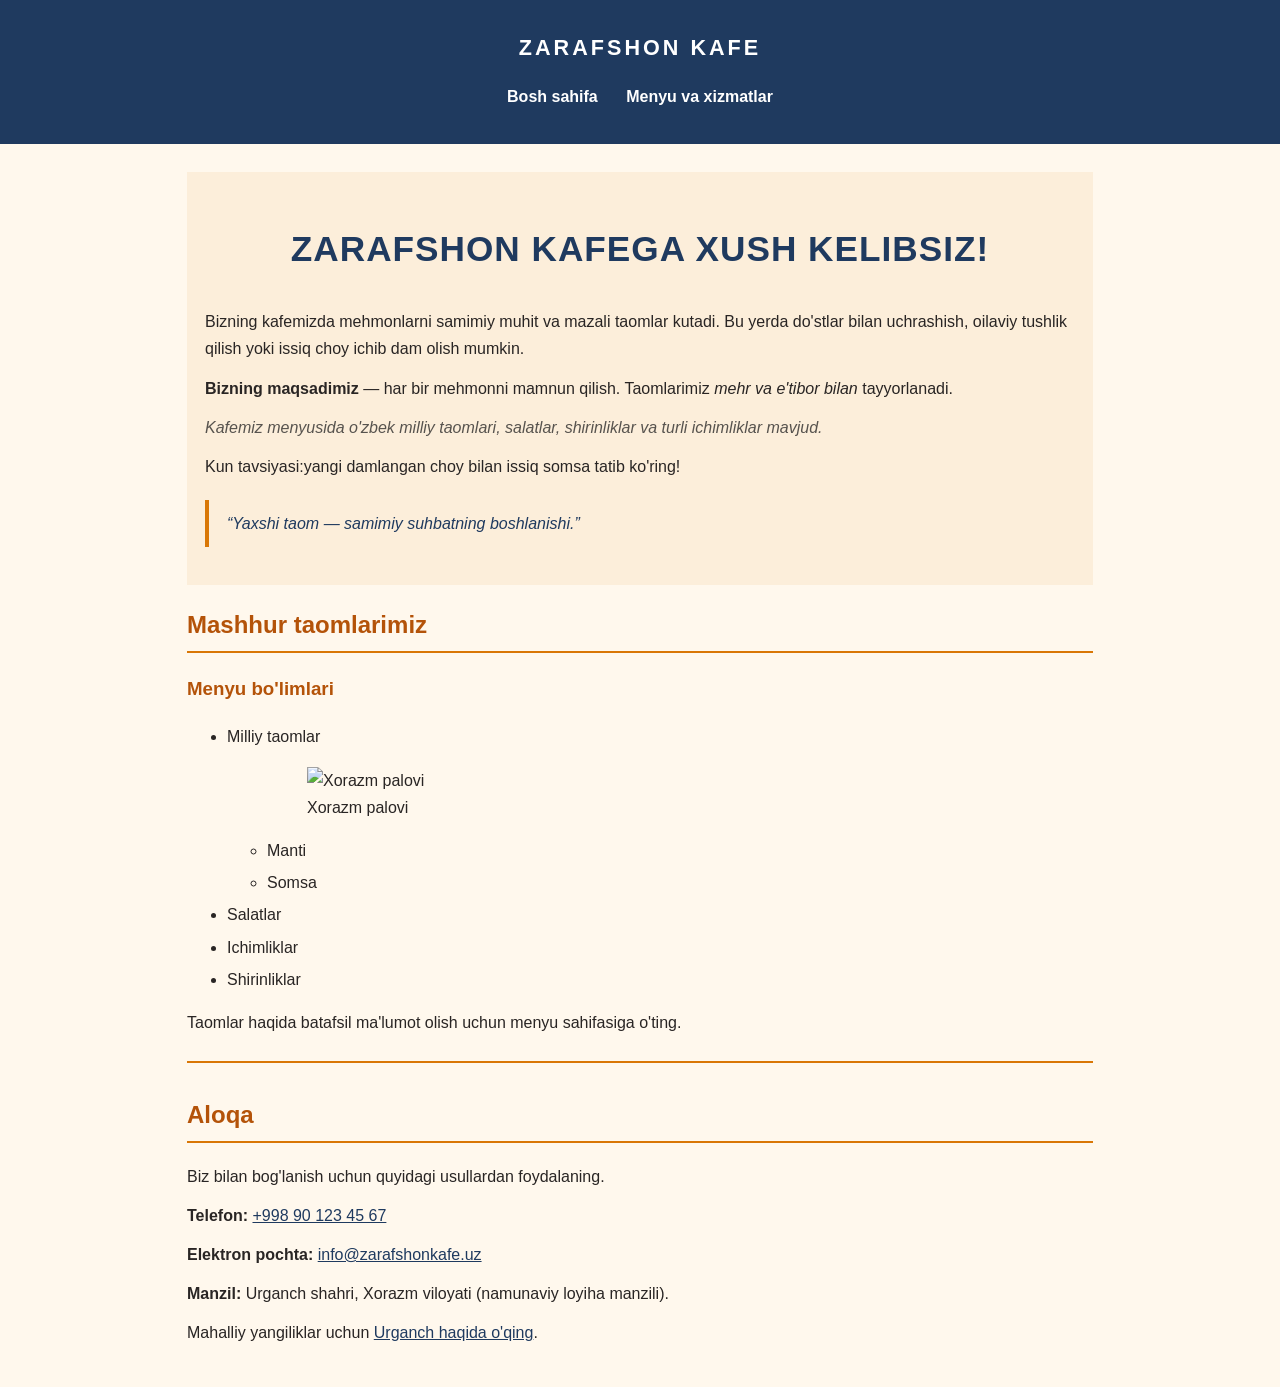
==== web-dasturlash/2-amaliyot/index2.html @ 01428951 "Add files via upload" ====
<!DOCTYPE html>
<html lang="uz">
<head>
    <meta charset="UTF-8">
    <meta name="viewport" content="width=device-width, initial-scale=1.0">
    <meta name="description" content="Zarafshon kafe menyusi, milliy taomlar, ichimliklar va aloqa ma'lumotlari.">
    <title>Zarafshon kafe | Bosh sahifa</title>
    <link rel="stylesheet" href="css/style2.css">
</head>
<body id="yuqori">
    <header>
        <p class="belgi">ZARAFSHON KAFE</p>
        <nav aria-label="Asosiy navigatsiya">
            <ul>
                <li><a href="index2.html">Bosh sahifa</a></li>
                <li><a href="batafsil2.html">Menyu va xizmatlar</a></li>
            </ul>
        </nav>
    </header>

    <main>
        <section class="kirish">
            <h1>Zarafshon kafega xush kelibsiz!</h1>
            <p>Bizning kafemizda mehmonlarni samimiy muhit va mazali taomlar kutadi. Bu yerda do'stlar bilan uchrashish, oilaviy tushlik qilish yoki issiq choy ichib dam olish mumkin.</p>
            <p><strong>Bizning maqsadimiz</strong> — har bir mehmonni mamnun qilish. Taomlarimiz <em>mehr va e'tibor bilan</em> tayyorlanadi.</p>
            <p class="izoh">Kafemiz menyusida o'zbek milliy taomlari, salatlar, shirinliklar va turli ichimliklar mavjud.</p>
            <p>Kun tavsiyasi:yangi damlangan choy bilan issiq somsa tatib ko'ring!</p>
            <blockquote>“Yaxshi taom — samimiy suhbatning boshlanishi.”</blockquote>
        </section>

        <section>
            <h2>Mashhur taomlarimiz</h2>
            <h3>Menyu bo'limlari</h3>
            <ul>
                <li>Milliy taomlar
                    <ul>
                        <figure>
                    <img src="https://avatars.mds.yandex.net/i?id=46706be2285ad70052d3c57e95df40684c3dd4f1-12901607-images-thumbs&n=13" alt="Xorazm palovi" width="400" height="260">
                    <figcaption>Xorazm palovi</figcaption>
                </figure>
                        <li>Manti</li>
                        <li>Somsa</li>
                    </ul>
                </li>
                <li>Salatlar</li>
                <li>Ichimliklar</li>
                <li>Shirinliklar</li>
            </ul>
            <p>Taomlar haqida batafsil ma'lumot olish uchun menyu sahifasiga o'ting.</p>
        </section>

        <section id="aloqa">
            <h2>Aloqa</h2>
            <p>Biz bilan bog'lanish uchun quyidagi usullardan foydalaning.</p>
            <p><strong>Telefon:</strong> <a href="tel:+998901234567">+998 90 123 45 67</a></p>
            <p><strong>Elektron pochta:</strong> <a href="mailto:info@zarafshonkafe.uz">info@zarafshonkafe.uz</a></p>
            <p><strong>Manzil:</strong> Urganch shahri, Xorazm viloyati (namunaviy loyiha manzili).</p>
            <p>Mahalliy yangiliklar uchun <a href="https://uz.wikipedia.org/wiki/Urganch" target="_blank" rel="noopener">Urganch haqida o'qing</a>.</p>
        </section>
    </main>
</body>
</html>
---- web-dasturlash/2-amaliyot/css/style2.css ----
* {
    box-sizing: border-box;
}

body {
    margin: 0;
    background-color: #fff8ed;
    color: #292524;
    font-family: 'Roboto', Arial, sans-serif;
    font-size: 16px;
    line-height: 1.7;
}

header {
    background-color: #1f3a5f;
    color: white;
    padding: 18px 8%;
}

.belgi {
    font-size: 1.35rem;
    font-weight: 800;
    letter-spacing: 3px;
    text-align: center;
    color: white;
}

nav ul {
    list-style: none;
    padding: 0;
    text-align: center;
}

nav li {
    display: inline-block;
    margin: 0 12px;
}

nav a {
    color: white;
    font-weight: 700;
    text-decoration: none;
}

nav a:hover {
    color: #fbbf24;
    text-decoration: underline;
}

/* Asosiy matn va sarlavhalar */
main {
    max-width: 950px;
    margin: 0 auto;
    padding: 28px 22px;
}

h1 {
    color: #1f3a5f;
    font-size: 2.2rem;
    text-align: center;
    text-transform: uppercase;
    letter-spacing: 1px;
}

h2, h3 {
    color: #b45309;
}

h2 {
    border-bottom: 2px solid #d97706;
    padding-bottom: 5px;
}

p {
    margin: 12px 0;
}

.kirish {
    background-color: rgba(217, 119, 6, 0.08);
    padding: 18px;
}

.izoh {
    font-style: italic;
    color: #57534e;
}

blockquote {
    border-left: 4px solid #d97706;
    margin: 20px 0;
    padding: 10px 18px;
    font-style: italic;
    color: #1f3a5f;
}

li {
    margin: 5px 0;
}

a {
    color: #1f3a5f;
    text-decoration: underline;
}

a:visited {
    color: #6b21a8;
}

a:hover {
    color: #d97706;
}

dt {
    color: #1f3a5f;
    font-weight: 700;
    margin-top: 10px;
}

dd {
    margin-left: 20px;
}

#aloqa {
    border-top: 2px solid #d97706;
    margin-top: 25px;
    padding-top: 12px;
}

/* Ekran kichik bo'lsa navigatsiya satrma-satr ko'rinadi */
@media (max-width: 600px) {
    nav li {
        display: block;
        margin: 8px 0;
    }

    h1 {
        font-size: 1.7rem;
    }
}
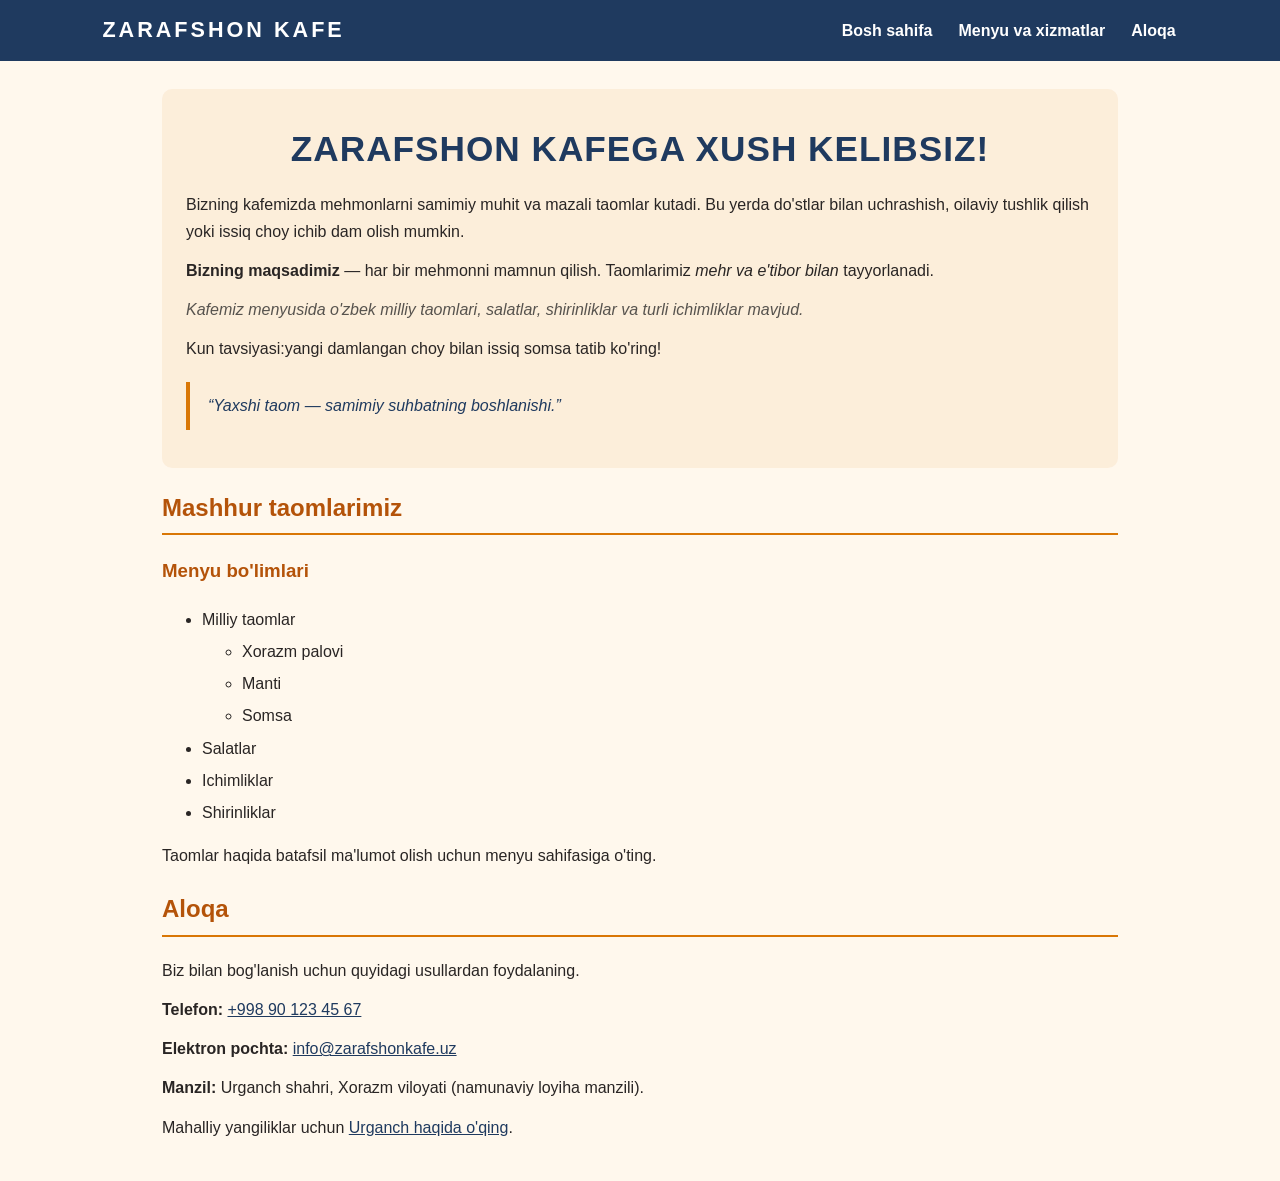
==== commit 54f0947c: "Add files via upload" ====
--- a/web-dasturlash/2-amaliyot/index2.html
+++ b/web-dasturlash/2-amaliyot/index2.html
@@ -14,6 +14,7 @@
             <ul>
                 <li><a href="index2.html">Bosh sahifa</a></li>
                 <li><a href="batafsil2.html">Menyu va xizmatlar</a></li>
+                <li><a href="aloqa.html">Aloqa</a></li>
             </ul>
         </nav>
     </header>
@@ -34,10 +35,7 @@
             <ul>
                 <li>Milliy taomlar
                     <ul>
-                        <figure>
-                    <img src="https://avatars.mds.yandex.net/i?id=46706be2285ad70052d3c57e95df40684c3dd4f1-12901607-images-thumbs&n=13" alt="Xorazm palovi" width="400" height="260">
-                    <figcaption>Xorazm palovi</figcaption>
-                </figure>
+                        <li>Xorazm palovi</li>
                         <li>Manti</li>
                         <li>Somsa</li>
                     </ul>
--- a/web-dasturlash/2-amaliyot/css/style2.css
+++ b/web-dasturlash/2-amaliyot/css/style2.css
@@ -1,73 +1,115 @@
-* {
+*, *::before, *::after {
     box-sizing: border-box;
 }
 
+:root {
+    --fon: #fff8ed;
+    --matn: #292524;
+    --asosiy: #1f3a5f;
+    --aksent: #d97706;
+    --aksent-toq: #b45309;
+    --sariq: #fbbf24;
+    --kul: #57534e;
+    --karta-fon: #ffffff;
+}
+
+html {
+    scroll-behavior: smooth;
+}
+
 body {
     margin: 0;
-    background-color: #fff8ed;
-    color: #292524;
+    background-color: var(--fon);
+    color: var(--matn);
     font-family: 'Roboto', Arial, sans-serif;
     font-size: 16px;
     line-height: 1.7;
 }
 
+img {
+    max-width: 100%;
+    height: auto;
+    display: block;
+}
+
+/* ---------- Sarlavha va menyu (sticky + Flexbox) ---------- */
 header {
-    background-color: #1f3a5f;
-    color: white;
-    padding: 18px 8%;
+    position: sticky;
+    top: 0;
+    z-index: 100;
+    background-color: var(--asosiy);
+    color: white;
+    padding: 12px 8%;
+    display: flex;
+    justify-content: space-between;
+    align-items: center;
+    gap: 16px;
+    flex-wrap: wrap;
 }
 
 .belgi {
+    margin: 0;
     font-size: 1.35rem;
     font-weight: 800;
     letter-spacing: 3px;
-    text-align: center;
     color: white;
 }
 
 nav ul {
+    display: flex;
+    gap: 22px;
     list-style: none;
+    margin: 0;
     padding: 0;
-    text-align: center;
 }
 
 nav li {
-    display: inline-block;
-    margin: 0 12px;
+    margin: 0;
 }
 
 nav a {
     color: white;
     font-weight: 700;
     text-decoration: none;
+    padding: 6px 2px;
+}
+
+nav a:visited {
+    color: white;
 }
 
 nav a:hover {
-    color: #fbbf24;
+    color: var(--sariq);
     text-decoration: underline;
 }
 
-/* Asosiy matn va sarlavhalar */
+nav a[aria-current="page"] {
+    color: var(--sariq);
+    border-bottom: 2px solid var(--sariq);
+}
+
+/* ---------- Konteyner va sarlavhalar ---------- */
 main {
-    max-width: 950px;
+    max-width: 1000px;
     margin: 0 auto;
     padding: 28px 22px;
 }
 
 h1 {
-    color: #1f3a5f;
+    color: var(--asosiy);
     font-size: 2.2rem;
     text-align: center;
     text-transform: uppercase;
     letter-spacing: 1px;
+    margin: 12px 0;
 }
 
 h2, h3 {
-    color: #b45309;
+    color: var(--aksent-toq);
 }
 
 h2 {
-    border-bottom: 2px solid #d97706;
+    border-bottom: 2px solid var(--aksent);
     padding-bottom: 5px;
 }
 
@@ -75,65 +117,315 @@
     margin: 12px 0;
 }
 
-.kirish {
-    background-color: rgba(217, 119, 6, 0.08);
-    padding: 18px;
+li {
+    margin: 5px 0;
+}
+
+a {
+    color: var(--asosiy);
+    text-decoration: underline;
+}
+
+a:visited {
+    color: #6b21a8;
+}
+
+a:hover {
+    color: var(--aksent);
+}
+
+a:focus-visible,
+button:focus-visible,
+input:focus-visible,
+select:focus-visible,
+textarea:focus-visible {
+    outline: 3px solid var(--sariq);
+    outline-offset: 2px;
 }
 
 .izoh {
     font-style: italic;
-    color: #57534e;
+    color: var(--kul);
 }
 
 blockquote {
-    border-left: 4px solid #d97706;
+    border-left: 4px solid var(--aksent);
     margin: 20px 0;
     padding: 10px 18px;
     font-style: italic;
-    color: #1f3a5f;
-}
-
-li {
-    margin: 5px 0;
-}
-
-a {
-    color: #1f3a5f;
-    text-decoration: underline;
-}
-
-a:visited {
-    color: #6b21a8;
-}
-
-a:hover {
-    color: #d97706;
-}
-
-dt {
-    color: #1f3a5f;
-    font-weight: 700;
-    margin-top: 10px;
-}
-
-dd {
-    margin-left: 20px;
-}
-
-#aloqa {
-    border-top: 2px solid #d97706;
-    margin-top: 25px;
-    padding-top: 12px;
-}
-
-/* Ekran kichik bo'lsa navigatsiya satrma-satr ko'rinadi */
+    color: var(--asosiy);
+}
+
+/* ---------- Kirish bo'limi va markazlash ---------- */
+.kirish {
+    background-color: rgba(217, 119, 6, 0.08);
+    padding: 18px 24px;
+    border-radius: 10px;
+}
+
+.markaz-quti {
+    display: flex;
+    justify-content: center;
+    align-items: center;
+    min-height: 150px;
+    background-color: var(--asosiy);
+    border-radius: 10px;
+    margin-bottom: 16px;
+}
+
+.markaz-quti h1 {
+    color: white;
+    margin: 0;
+    padding: 16px;
+}
+
+/* ---------- Kartalar (Flexbox + wrap) ---------- */
+.kartalar {
+    display: flex;
+    flex-wrap: wrap;
+    gap: 20px;
+}
+
+.karta {
+    position: relative;
+    flex: 1 1 280px;
+    background-color: var(--karta-fon);
+    border: 1px solid #e7d5b8;
+    border-radius: 12px;
+    padding: 16px 24px;
+    margin: 8px 0;
+    transition: transform 0.2s, box-shadow 0.2s;
+}
+
+.karta:hover {
+    transform: translateY(-4px);
+    box-shadow: 0 8px 18px rgba(31, 58, 95, 0.18);
+}
+
+.karta h3 {
+    margin: 12px 0 6px;
+}
+
+.karta figure {
+    margin: 0;
+}
+
+.karta img {
+    border-radius: 8px;
+}
+
+figcaption {
+    font-size: 0.9rem;
+    font-style: italic;
+    color: var(--kul);
+    margin-top: 6px;
+}
+
+/* Kartadagi belgi (absolute) */
+.belgi-yangi {
+    position: absolute;
+    top: 10px;
+    right: 10px;
+    background-color: var(--aksent);
+    color: white;
+    font-size: 0.85rem;
+    font-weight: 700;
+    padding: 4px 12px;
+    border-radius: 20px;
+    z-index: 1;
+}
+
+.belgi-yangi.chegirma {
+    background-color: #b91c1c;
+}
+
+/* ---------- Asosiy qism + aside ---------- */
+.asosiy-qism {
+    display: flex;
+    flex-wrap: wrap;
+    gap: 24px;
+    margin-top: 24px;
+}
+
+.asosiy-qism > article {
+    flex: 2 1 400px;
+}
+
+.asosiy-qism > aside {
+    flex: 1 1 240px;
+    background-color: rgba(31, 58, 95, 0.07);
+    border-left: 4px solid var(--asosiy);
+    border-radius: 8px;
+    padding: 12px 20px;
+    align-self: flex-start;
+}
+
+/* ---------- Jadval ---------- */
+.jadval-orami {
+    overflow-x: auto;
+}
+
+table {
+    width: 100%;
+    border-collapse: collapse;
+    background-color: var(--karta-fon);
+}
+
+caption {
+    caption-side: top;
+    text-align: left;
+    font-weight: 700;
+    color: var(--asosiy);
+    padding: 8px 0;
+}
+
+th, td {
+    border: 1px solid #e7d5b8;
+    padding: 10px 14px;
+    text-align: left;
+}
+
+thead th {
+    background-color: var(--asosiy);
+    color: white;
+}
+
+tbody th {
+    background-color: rgba(217, 119, 6, 0.12);
+    color: var(--aksent-toq);
+    vertical-align: top;
+}
+
+tbody tr:hover td {
+    background-color: rgba(251, 191, 36, 0.18);
+}
+
+tfoot td {
+    font-size: 0.9rem;
+    font-style: italic;
+    color: var(--kul);
+}
+
+/* ---------- Forma (Flexbox column) ---------- */
+form {
+    display: flex;
+    flex-direction: column;
+    gap: 16px;
+    background-color: var(--karta-fon);
+    border: 1px solid #e7d5b8;
+    border-radius: 12px;
+    padding: 20px 24px;
+}
+
+.maydon {
+    display: flex;
+    flex-direction: column;
+    gap: 6px;
+}
+
+label {
+    font-weight: 700;
+    color: var(--asosiy);
+}
+
+input[type="text"],
+input[type="email"],
+input[type="tel"],
+input[type="date"],
+input[type="number"],
+select,
+textarea {
+    width: 100%;
+    font: inherit;
+    padding: 10px 12px;
+    border: 1px solid #c9b48f;
+    border-radius: 8px;
+    background-color: white;
+}
+
+input:focus,
+select:focus,
+textarea:focus {
+    border-color: var(--aksent);
+}
+
+fieldset {
+    border: 1px solid #c9b48f;
+    border-radius: 8px;
+    padding: 10px 16px;
+}
+
+legend {
+    font-weight: 700;
+    color: var(--asosiy);
+    padding: 0 8px;
+}
+
+.radio-qator {
+    display: flex;
+    flex-wrap: wrap;
+    gap: 8px 24px;
+}
+
+.radio-qator label,
+.belgi-qator label {
+    font-weight: 400;
+    color: var(--matn);
+}
+
+.belgi-qator {
+    display: flex;
+    align-items: center;
+    gap: 8px;
+}
+
+button {
+    font: inherit;
+    font-weight: 700;
+    background-color: var(--aksent);
+    color: white;
+    border: none;
+    border-radius: 8px;
+    padding: 12px 28px;
+    cursor: pointer;
+    transition: background-color 0.2s;
+}
+
+button:hover {
+    background-color: var(--aksent-toq);
+}
+
+.mualliflik {
+    text-align: center;
+    font-size: 0.9rem;
+    border-top: 1px solid rgba(255, 255, 255, 0.3);
+    padding-top: 10px;
+    margin-top: 16px;
+}
+
+
+/* ---------- Mobil ko'rinish ---------- */
 @media (max-width: 600px) {
-    nav li {
-        display: block;
-        margin: 8px 0;
+    header {
+        padding: 10px 5%;
+        justify-content: center;
     }
 
+    nav ul {
+        flex-wrap: wrap;
+        justify-content: center;
+        gap: 8px 16px;
+    }
+
     h1 {
-        font-size: 1.7rem;
+        font-size: 1.6rem;
+    }
+
+    main {
+        padding: 20px 14px;
+    }
+
+    form {
+        padding: 16px;
     }
 }
